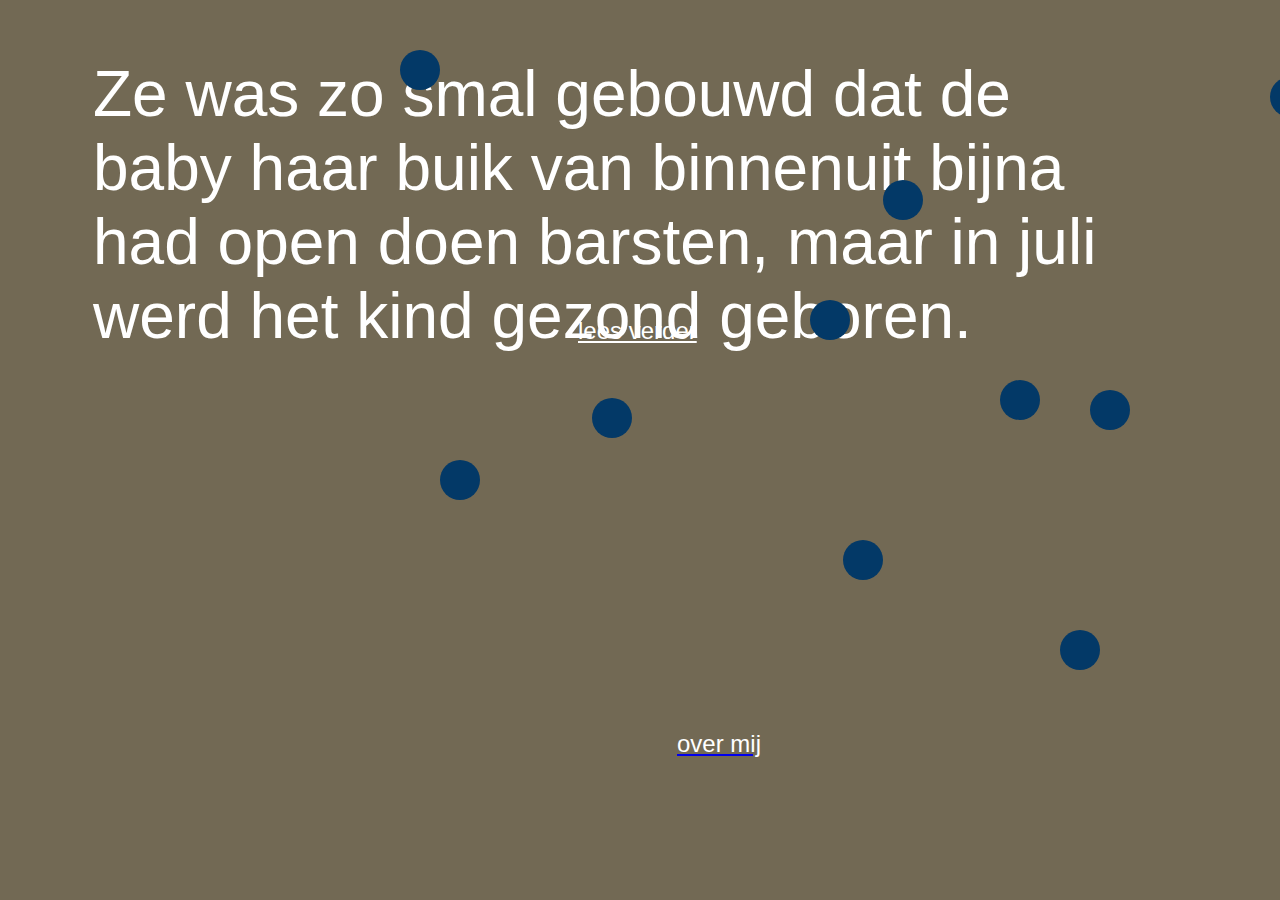
==== index.html @ d9cce674 "changes" ====
<!DOCTYPE html>
<html>
  <head>
    <link rel="stylesheet" href="style.css">
    <link rel="stylesheet" href="mobile.css">
    <title>littekens</title>
  </head>
  <body>
    <div class="v1_2"></div>
    <span class="v1_4"> Ze was zo smal gebouwd dat de baby haar buik van binnenuit bijna had open doen barsten, maar in juli werd het kind gezond geboren.</span>
    <span class="v1_6">lees verder</span>
    <span class="v1_5"><a href="aboutme.html"><font color="#ffffff">over mij</font></a></span>
    <div class="v3_7"></div>
    <div class="v3_16"></div>
    <div class="v3_9"></div>
    <div class="v3_10"></div>
    <div class="v3_11"></div>
    <div class="v3_12"></div>
    <div class="v3_13"></div>
    <div class="v3_14"></div>
    <div class="v3_15"></div>
    <div class="v3_8"></div>
  </body>
</html>
---- style.css ----
* {
  box-sizing: border-box;
}
body {
   background-image: url("background.jpg");
   background-color: #726954;
  font-size: 14px;
}

.v1_5 {
  width: 248px;
  color: rgba(255,255,255,1);
  position: absolute;
  top: 730px;
  left: 595px;
  font-family: Helvetica;
  font-weight: Regular;
  font-size: 24px;
  opacity: 1;
  text-align: center;
  text-decoration: underline;
}
.v3_15 {
  width: 40px;
  height: 40px;
  background: rgba(3,57,103,1);
  opacity: 1;
  position: absolute;
  top: 180px;
  left: 883px;
  border-radius: 50%;
}
.v3_14 {
  width: 40px;
  height: 40px;
  background: rgba(3,57,103,1);
  opacity: 1;
  position: absolute;
  top: 50px;
  left: 400px;
  border-radius: 50%;
}
.v3_7 {
  width: 40px;
  height: 40px;
  background: rgba(3,57,103,1);
  opacity: 1;
  position: absolute;
  top: 380px;
  left: 1000px;
  border-radius: 50%;
}
.v3_16 {
  width: 40px;
  height: 40px;
  background: rgba(3,57,103,1);
  opacity: 1;
  position: absolute;
  top: 630px;
  left: 1060px;
  border-radius: 50%;
}
.v3_9 {
  width: 40px;
  height: 40px;
  background: rgba(3,57,103,1);
  opacity: 1;
  position: absolute;
  top: 300px;
  left: 810px;
  border-radius: 50%;
}
.v3_10 {
  width: 40px;
  height: 40px;
  background: rgba(3,57,103,1);
  opacity: 1;
  position: absolute;
  top: 398px;
  left: 592px;
  border-radius: 50%;
}
.v3_11 {
  width: 40px;
  height: 40px;
  background: rgba(3,57,103,1);
  opacity: 1;
  position: absolute;
  top: 460px;
  left: 440px;
  border-radius: 50%;
}
.v3_12 {
  width: 40px;
  height: 40px;
  background: rgba(3,57,103,1);
  opacity: 1;
  position: absolute;
  top: 77px;
  left: 1270px;
  border-radius: 50%;
}
.v3_13 {
  width: 40px;
  height: 40px;
  background: rgba(3,57,103,1);
  opacity: 1;
  position: absolute;
  top: 540px;
  left: 843px;
  border-radius: 50%;
}
.v3_8 {
  width: 40px;
  height: 40px;
  background: rgba(3,57,103,1);
  opacity: 1;
  position: absolute;
  top: 390px;
  left: 1090px;
  border-radius: 50%;
}
.v1_4 {
  width: 80%;
  color: rgba(255,255,255,1);
  position: absolute;
  top: 57px;
  left: 93px;
  font-family: Helvetica;
  font-weight: Regular;
  font-size: 64px;
  opacity: 1;
  text-align: left;
}
.v1_6 {
  width: 248px;
  color: rgba(255,255,255,1);
  position: absolute;
  top: 317px;
  left: 578px;
  font-family: Helvetica;
  font-weight: Regular;
  font-size: 24px;
  opacity: 1;
  text-align: left;
  text-decoration: underline;
}
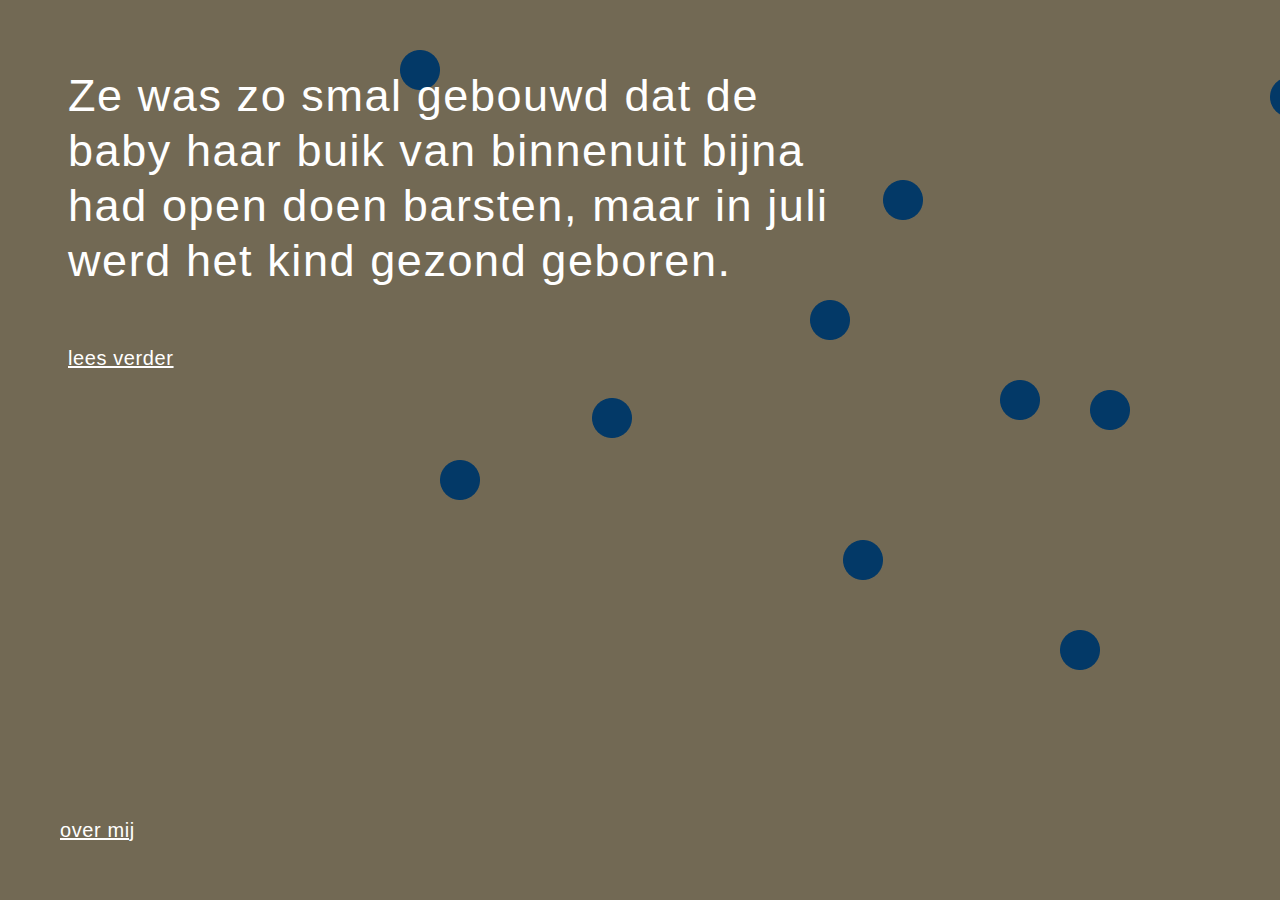
==== commit 5e64902a: "changes" ====
--- a/index.html
+++ b/index.html
@@ -1,24 +1,30 @@
 <!DOCTYPE html>
-<html>
+
+<html lang="nl"">
   <head>
+    <meta charset="UTF-8">
+    <meta http-equiv="X-UA-Compatible" content="IE=edge">
+    <meta name="viewport" content="width=device-width, initial-scale=1.0">
+    <meta name="theme-color" content="#ffffff">
     <link rel="stylesheet" href="style.css">
-    <link rel="stylesheet" href="mobile.css">
-    <title>littekens</title>
+    <title>marleen rosalie doré</title>
+    <style data-emotion="css"></style>
+    <style> body{
+      background-image: url("background1.png")
+    }
+  </style>
   </head>
   <body>
-    <div class="v1_2"></div>
-    <span class="v1_4"> Ze was zo smal gebouwd dat de baby haar buik van binnenuit bijna had open doen barsten, maar in juli werd het kind gezond geboren.</span>
-    <span class="v1_6">lees verder</span>
-    <span class="v1_5"><a href="aboutme.html"><font color="#ffffff">over mij</font></a></span>
-    <div class="v3_7"></div>
-    <div class="v3_16"></div>
-    <div class="v3_9"></div>
-    <div class="v3_10"></div>
-    <div class="v3_11"></div>
-    <div class="v3_12"></div>
-    <div class="v3_13"></div>
-    <div class="v3_14"></div>
-    <div class="v3_15"></div>
-    <div class="v3_8"></div>
-  </body>
+    <footer class="footer">
+      <a href="overmij.html"><font color="#ffffff">over mij</font></a>
+    </footer>
+    <main class="main">
+    <section class="content">
+    <h1> Ze was zo smal gebouwd dat de baby haar buik van binnenuit bijna had open doen barsten, maar in juli werd het kind gezond geboren.</h1>
+    <p>lees verder</p>
+    </section>
+    </main>
+    <div id="b7470315-27e4-4181-9000-3c9f4e04e3fd-bottom"></div>
+    </body>
+
 </html>
--- a/style.css
+++ b/style.css
@@ -1,147 +1,67 @@
-* {
+html {
   box-sizing: border-box;
 }
-body {
-   background-image: url("background.jpg");
-   background-color: #726954;
-  font-size: 14px;
+
+*,
+*::before,
+*::after {
+  box-sizing: inherit;
 }
 
-.v1_5 {
-  width: 248px;
-  color: rgba(255,255,255,1);
-  position: absolute;
-  top: 730px;
-  left: 595px;
+body {
   font-family: Helvetica;
-  font-weight: Regular;
-  font-size: 24px;
+  font-size: 20px;
+  line-height: 20px;
+  letter-spacing: 0.03em;
+  color: white;
+  background-image: url("background2.jpg");
+}
+
+h1 {
+  font-family: Helvetica;
+  margin: 0;
+  margin-bottom: 60px;
+  font-size: 45px;
+  font-weight: normal;
   opacity: 1;
-  text-align: center;
+  line-height: 55px;
+  letter-spacing: 0.035em;
+}
+
+p {
+  margin: 0;
   text-decoration: underline;
 }
-.v3_15 {
-  width: 40px;
-  height: 40px;
-  background: rgba(3,57,103,1);
-  opacity: 1;
-  position: absolute;
-  top: 180px;
-  left: 883px;
-  border-radius: 50%;
+p:not(:last-child) {
+  margin-bottom: 21px;
 }
-.v3_14 {
-  width: 40px;
-  height: 40px;
-  background: rgba(3,57,103,1);
-  opacity: 1;
-  position: absolute;
-  top: 50px;
-  left: 400px;
-  border-radius: 50%;
+
+a {
+  text-decoration: none;
+  color: black;
 }
-.v3_7 {
-  width: 40px;
-  height: 40px;
-  background: rgba(3,57,103,1);
-  opacity: 1;
-  position: absolute;
-  top: 380px;
-  left: 1000px;
-  border-radius: 50%;
+a:hover,
+a:focus {
+  text-decoration: none;
+  color: dimgray;
 }
-.v3_16 {
-  width: 40px;
-  height: 40px;
-  background: rgba(3,57,103,1);
-  opacity: 1;
-  position: absolute;
-  top: 630px;
-  left: 1060px;
-  border-radius: 50%;
+
+.main {
+  position: relative;
+  margin: 0 auto;
+  padding: 60px;
+  background-image: url("background1.jpg");
 }
-.v3_9 {
-  width: 40px;
-  height: 40px;
-  background: rgba(3,57,103,1);
-  opacity: 1;
-  position: absolute;
-  top: 300px;
-  left: 810px;
-  border-radius: 50%;
+
+.content {
+  max-width: 768px;
+  margin-bottom: 60px;
 }
-.v3_10 {
-  width: 40px;
-  height: 40px;
-  background: rgba(3,57,103,1);
-  opacity: 1;
-  position: absolute;
-  top: 398px;
-  left: 592px;
-  border-radius: 50%;
+
+  .footer {
+    position: absolute;
+    bottom: 60px;
+    left: 60px;
+    text-decoration: underline;
+  }
 }
-.v3_11 {
-  width: 40px;
-  height: 40px;
-  background: rgba(3,57,103,1);
-  opacity: 1;
-  position: absolute;
-  top: 460px;
-  left: 440px;
-  border-radius: 50%;
-}
-.v3_12 {
-  width: 40px;
-  height: 40px;
-  background: rgba(3,57,103,1);
-  opacity: 1;
-  position: absolute;
-  top: 77px;
-  left: 1270px;
-  border-radius: 50%;
-}
-.v3_13 {
-  width: 40px;
-  height: 40px;
-  background: rgba(3,57,103,1);
-  opacity: 1;
-  position: absolute;
-  top: 540px;
-  left: 843px;
-  border-radius: 50%;
-}
-.v3_8 {
-  width: 40px;
-  height: 40px;
-  background: rgba(3,57,103,1);
-  opacity: 1;
-  position: absolute;
-  top: 390px;
-  left: 1090px;
-  border-radius: 50%;
-}
-.v1_4 {
-  width: 80%;
-  color: rgba(255,255,255,1);
-  position: absolute;
-  top: 57px;
-  left: 93px;
-  font-family: Helvetica;
-  font-weight: Regular;
-  font-size: 64px;
-  opacity: 1;
-  text-align: left;
-}
-.v1_6 {
-  width: 248px;
-  color: rgba(255,255,255,1);
-  position: absolute;
-  top: 317px;
-  left: 578px;
-  font-family: Helvetica;
-  font-weight: Regular;
-  font-size: 24px;
-  opacity: 1;
-  text-align: left;
-  text-decoration: underline;
-}
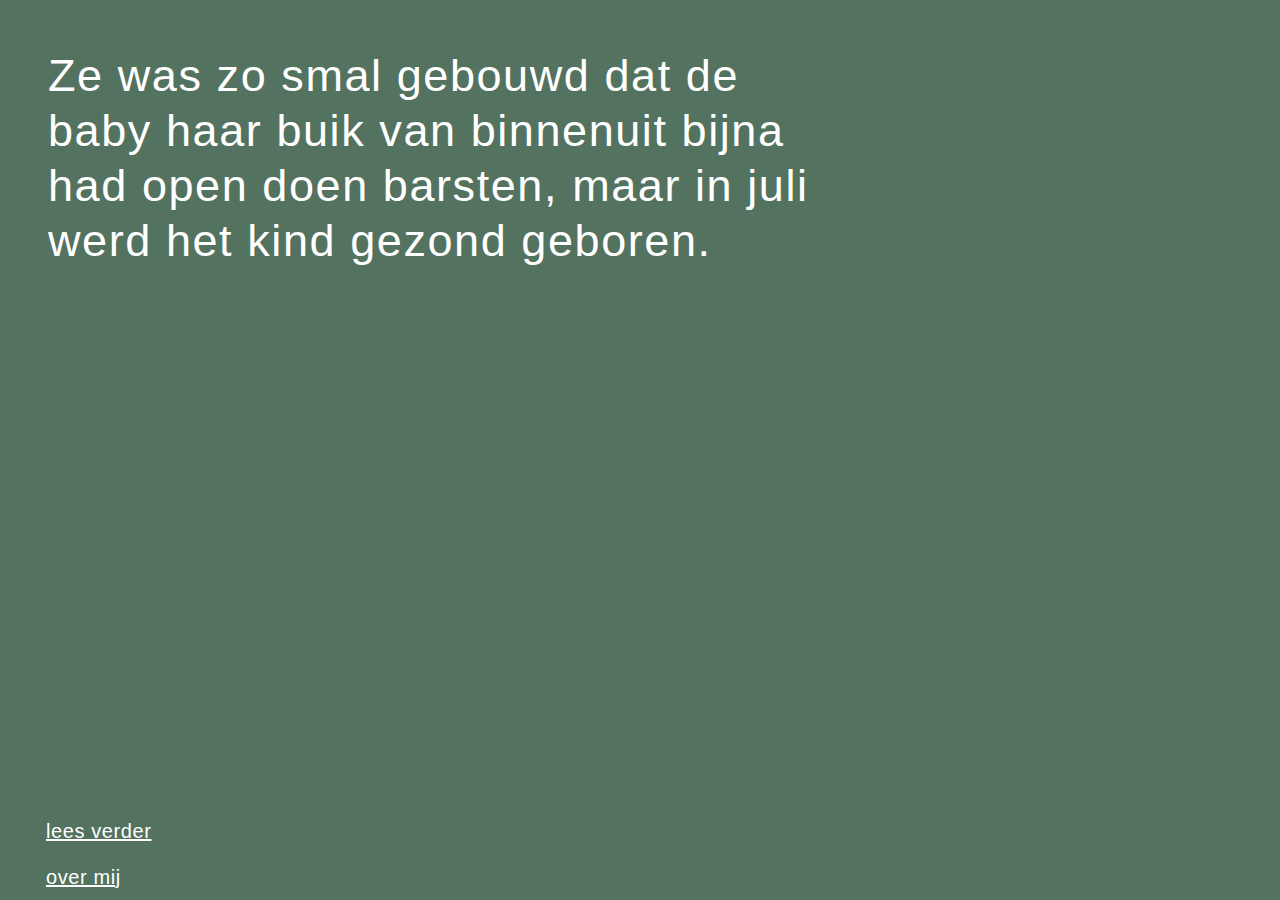
==== commit e79292f0: "google analytics" ====
--- a/index.html
+++ b/index.html
@@ -2,6 +2,15 @@
 
 <html lang="nl"">
   <head>
+    <!-- Global site tag (gtag.js) - Google Analytics -->
+    <script async src="https://www.googletagmanager.com/gtag/js?id=G-5XTT0JPWYS"></script>
+    <script>
+      window.dataLayer = window.dataLayer || [];
+      function gtag(){dataLayer.push(arguments);}
+      gtag('js', new Date());
+
+      gtag('config', 'G-5XTT0JPWYS');
+    </script>
     <meta charset="UTF-8">
     <meta http-equiv="X-UA-Compatible" content="IE=edge">
     <meta name="viewport" content="width=device-width, initial-scale=1.0">
@@ -9,22 +18,30 @@
     <link rel="stylesheet" href="style.css">
     <title>marleen rosalie doré</title>
     <style data-emotion="css"></style>
+    <link rel="icon"
+        type="image/icon"
+        href="favicon.ico">
     <style> body{
-      background-image: url("background1.png")
+      background-image: url("achtergrond.png")
     }
   </style>
   </head>
   <body>
-    <footer class="footer">
-      <a href="overmij.html"><font color="#ffffff">over mij</font></a>
-    </footer>
     <main class="main">
     <section class="content">
-    <h1> Ze was zo smal gebouwd dat de baby haar buik van binnenuit bijna had open doen barsten, maar in juli werd het kind gezond geboren.</h1>
-    <p>lees verder</p>
-    </section>
+    <h1>Ze was zo smal gebouwd dat de baby haar buik van binnenuit bijna had open doen barsten, maar in juli werd het kind gezond geboren.
+    <br>
+    <br>
+    </h1>
+  </section>
+    <footer class="footer1">
+          <a href="leesverder.html"><font color="#ffffff">lees verder</font></a>
+          <br>
+          <a href="overmij.html"><font color="#ffffff">over mij</font></a><br>
+      </footer>
     </main>
     <div id="b7470315-27e4-4181-9000-3c9f4e04e3fd-bottom"></div>
     </body>
 
+  </html>
 </html>
--- a/style.css
+++ b/style.css
@@ -8,13 +8,42 @@
   box-sizing: inherit;
 }
 
+@media only screen and (max-width: 320px) {
+
+   body {
+      font-size: 2em;
+   }
+}
+
+   @media only screen and (max-width: 640px) {h1 { font-size: 30px !important; }}
+
+   @media only screen and (max-width: 640px) {p { font-size: 20px !important; }}
+
+   @media only screen and (max-width: 640px) {h2 { font-size: 25px !important; }}
+
+   @media only screen and (max-width: 640px) {footer1 { font-size: 20px !important; }}
+
+   @media only screen and (max-width: 640px) {footer2 { font-size: 20px !important; }}
+
+
+.mobile-bg-fix-wrap .mobile-bg-fix-img {
+position: absolute;
+width: 100%;
+height: 125%;
+background-size: cover;
+}
+
 body {
   font-family: Helvetica;
-  font-size: 20px;
+  font-size: 18px;
   line-height: 20px;
   letter-spacing: 0.03em;
   color: white;
-  background-image: url("background2.jpg");
+  background-image: url("achtergrond.png");
+  background-size: cover;
+  background-position: 90%;
+  background-attachment: fixed;
+  background-color: #547260;
 }
 
 h1 {
@@ -28,9 +57,25 @@
   letter-spacing: 0.035em;
 }
 
+h2 {
+  font-family: Helvetica;
+  margin: 0;
+  margin-bottom: 20px;
+  font-size: 30px;
+  font-weight: normal;
+  opacity: 1;
+  line-height: 32px;
+  letter-spacing: 0.035em;
+
+}
+
 p {
   margin: 0;
-  text-decoration: underline;
+  font-size: 20px;
+  line-height: 25px;
+  letter-spacing: 0.03em;
+  color: #ffffff
+
 }
 p:not(:last-child) {
   margin-bottom: 21px;
@@ -49,7 +94,10 @@
 .main {
   position: relative;
   margin: 0 auto;
-  padding: 60px;
+  padding-top: 40px;
+    padding-right: 40px;
+    padding-bottom: 2px;
+    padding-left: 40px;
   background-image: url("background1.jpg");
 }
 
@@ -58,10 +106,29 @@
   margin-bottom: 60px;
 }
 
-  .footer {
-    position: absolute;
-    bottom: 60px;
-    left: 60px;
+  .footer1 {
+    position: fixed;
+    width:100%;
     text-decoration: underline;
+    bottom: 0px;
+    left: 46px;
+    font-size: 20px;
+    line-height: 46px;
+    letter-spacing: 0.03em;
+    background-color: #547260
+}
+  .footer2 {
+      position: fixed;
+      width:100%;
+      bottom: 0px;
+      left: 46px;
+      text-decoration: underline;
+      font-size: 20px;
+      line-height: 60px;
+      letter-spacing: 0.03em;
+      background-color: #547260;
+      font color="#ffffff"
+
+
   }
 }
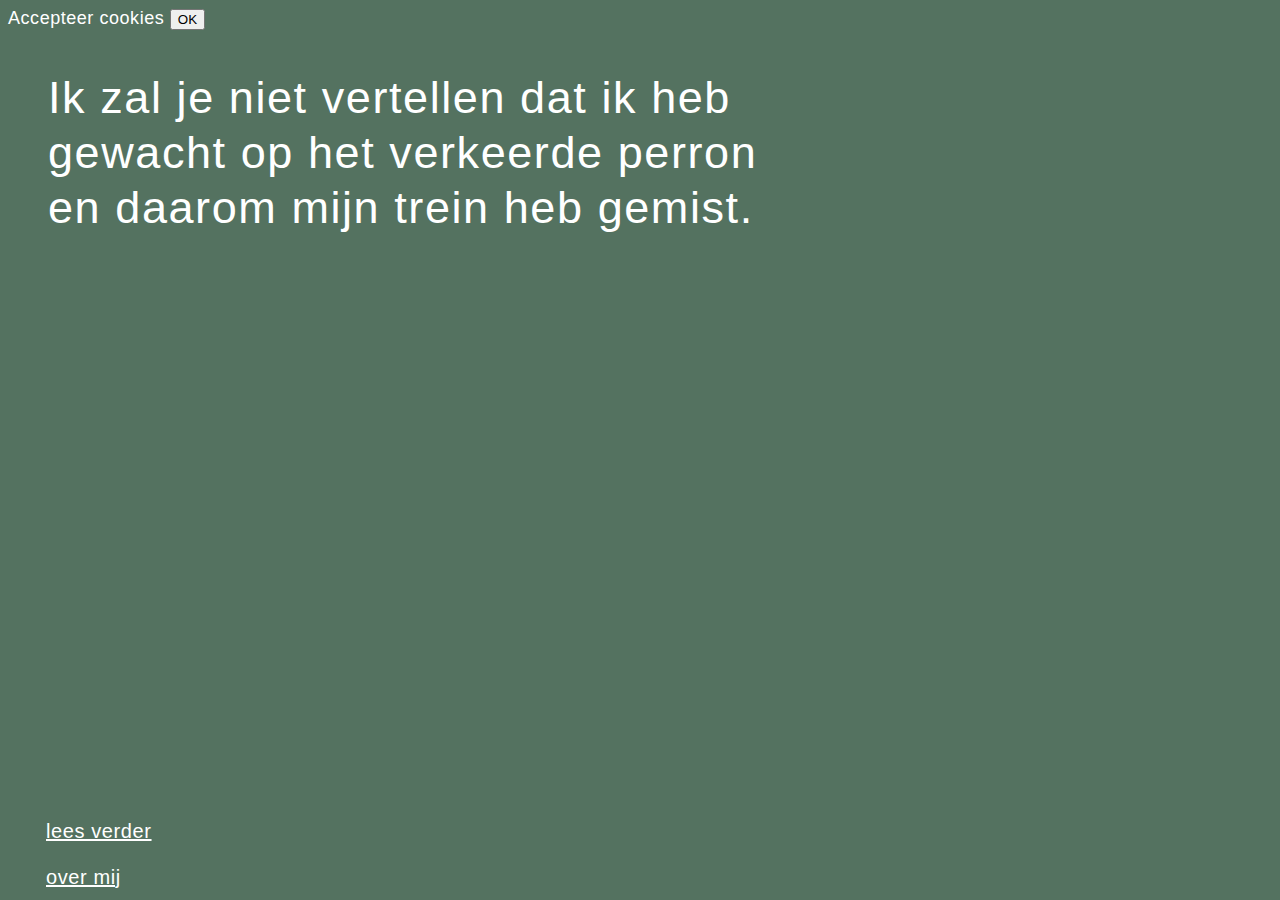
==== commit 4a352611: "Update index.html" ====
--- a/index.html
+++ b/index.html
@@ -2,6 +2,10 @@
 
 <html lang="nl"">
   <head>
+    <div class="cookies-eu-banner">
+  Accepteer cookies
+  <button>OK</button>
+</div>
     <!-- Global site tag (gtag.js) - Google Analytics -->
     <script async src="https://www.googletagmanager.com/gtag/js?id=G-5XTT0JPWYS"></script>
     <script>
@@ -22,14 +26,14 @@
         type="image/icon"
         href="favicon.ico">
     <style> body{
-      background-image: url("achtergrond.png")
+      background-image: url("Untitled_Artwork.png")
     }
   </style>
   </head>
   <body>
     <main class="main">
     <section class="content">
-    <h1>Ze was zo smal gebouwd dat de baby haar buik van binnenuit bijna had open doen barsten, maar in juli werd het kind gezond geboren.
+    <h1>Ik zal je niet vertellen dat ik heb gewacht op het verkeerde perron en daarom mijn trein heb gemist.
     <br>
     <br>
     </h1>
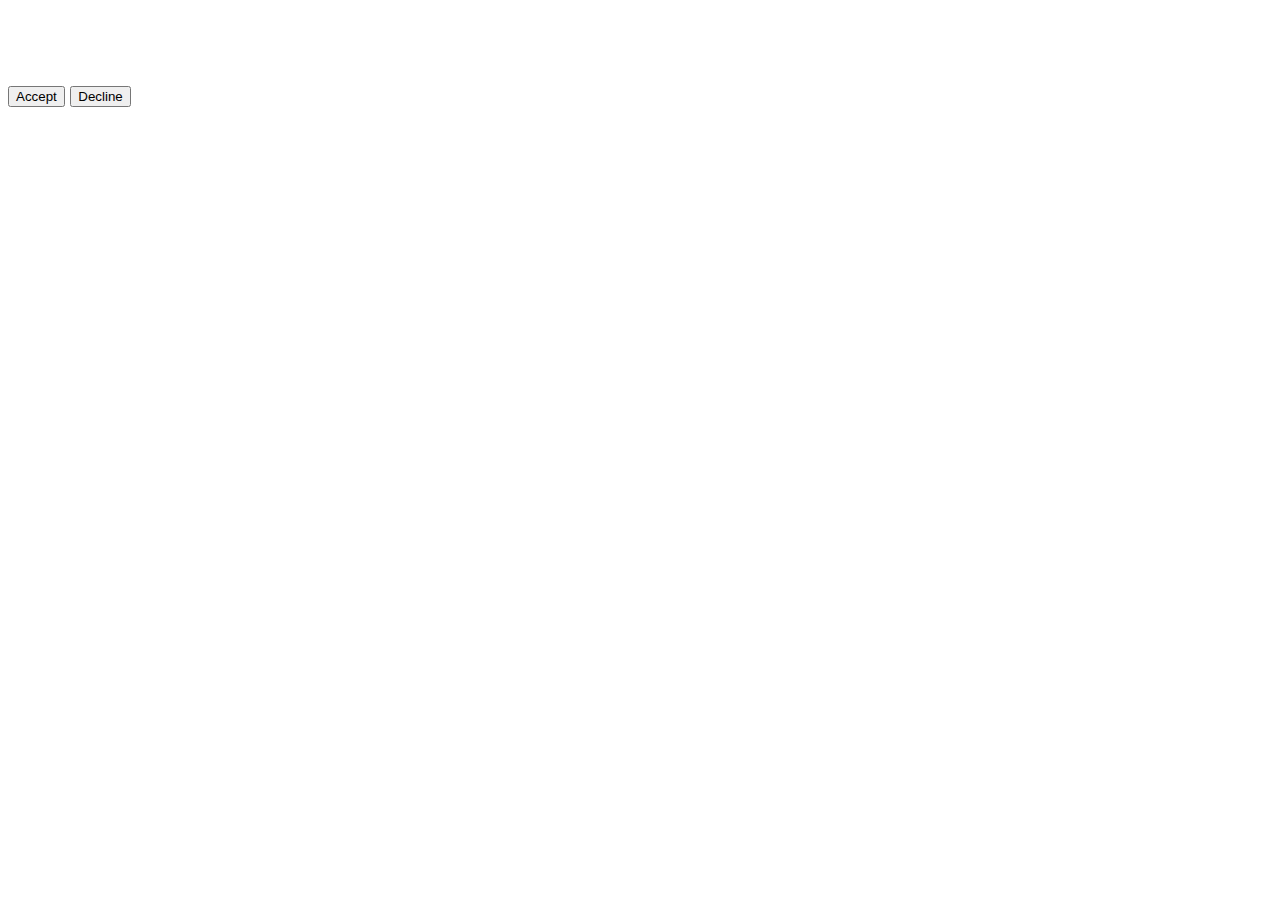
==== commit 51ea7d92: "Update index.html" ====
--- a/index.html
+++ b/index.html
@@ -2,10 +2,30 @@
 
 <html lang="nl"">
   <head>
-    <div class="cookies-eu-banner">
-  Accepteer cookies
-  <button>OK</button>
-</div>
+    <!-- Coding By CodingNepal - codingnepalweb.com -->
+    <meta charset="UTF-8" />
+    <meta http-equiv="X-UA-Compatible" content="IE=edge" />
+    <meta name="viewport" content="width=device-width, initial-scale=1.0" />
+   <title>Popup Cookie Consent Box</title>
+    <link rel="stylesheet" href="style.css" />
+    <script src="script.js" defer></script>
+  <body>
+    <div class="wrapper">
+      <header>
+        <i class="bx bx-cookie"></i>
+        <h2>Cookies Consent</h2>
+      </header>
+      <div class="data">
+        <p>This website use cookies.</p>
+      </div>
+      <div class="buttons">
+        <button class="button" id="acceptBtn">Accept</button>
+        <button class="button" id="declineBtn">Decline</button>
+      </div>
+    </div>
+  </body>
+</html>
+
     <!-- Global site tag (gtag.js) - Google Analytics -->
     <script async src="https://www.googletagmanager.com/gtag/js?id=G-5XTT0JPWYS"></script>
     <script>
@@ -29,6 +49,28 @@
       background-image: url("Untitled_Artwork.png")
     }
   </style>
+
+    <script>
+window.addEventListener("load", function(){
+window.cookieconsent.initialise({
+  "palette": {
+    "popup": {
+      "background": "#35459a",
+      "text": "#ffffff"
+    },
+    "button": {
+      "background": "#oooooo",
+      "text": "#ffffff"
+    }
+  },
+  "content": {
+    "message": "This website uses cookies to ensure you get the best experience on our website.",
+    "dismiss": "Got it!",
+    "link": "Learn more",
+    "href": "http://cookies.insites.com/about-cookies"
+  }
+})});
+</script>
   </head>
   <body>
     <main class="main">
--- a/style.css
+++ b/style.css
@@ -2,6 +2,7 @@
   box-sizing: border-box;
 }
 
+*= require cookieconsent;
 *,
 *::before,
 *::after {
@@ -39,11 +40,10 @@
   line-height: 20px;
   letter-spacing: 0.03em;
   color: white;
-  background-image: url("achtergrond.png");
+  background-image: url("Untitled_Artwork.png");
   background-size: cover;
   background-position: 90%;
   background-attachment: fixed;
-  background-color: #547260;
 }
 
 h1 {
@@ -98,7 +98,7 @@
     padding-right: 40px;
     padding-bottom: 2px;
     padding-left: 40px;
-  background-image: url("background1.jpg");
+  background-image: url("Untitled_Artwork.png");
 }
 
 .content {
@@ -115,7 +115,7 @@
     font-size: 20px;
     line-height: 46px;
     letter-spacing: 0.03em;
-    background-color: #547260
+    background-color: "#35459a"
 }
   .footer2 {
       position: fixed;
@@ -126,9 +126,91 @@
       font-size: 20px;
       line-height: 60px;
       letter-spacing: 0.03em;
-      background-color: #547260;
+      background-color: "#35459a";
       font color="#ffffff"
 
+@import url("https://fonts.googleapis.com/css2?family=Poppins:wght@300;400;500;600&display=swap");
+* {
+  margin: 0;
+  padding: 0;
+  box-sizing: border-box;
+  font-family: "Poppins", sans-serif;
+}
+body {
+  min-height: 100vh;
+  background-color: #4070f4;
+}
+.wrapper {
+  position: fixed;
+  bottom: 50px;
+  right: -370px;
+  max-width: 345px;
+  width: 100%;
+  background: #fff;
+  border-radius: 8px;
+  padding: 15px 25px 22px;
+  transition: right 0.3s ease;
+  box-shadow: 0 5px 10px rgba(0, 0, 0, 0.1);
+}
+.wrapper.show {
+  right: 20px;
+}
+.wrapper header {
+  display: flex;
+  align-items: center;
+  column-gap: 15px;
+}
+header i {
+  color: #4070f4;
+  font-size: 32px;
+}
+header h2 {
+  color: #4070f4;
+  font-weight: 500;
+}
+.wrapper .data {
+  margin-top: 16px;
+}
+.wrapper .data p {
+  color: #333;
+  font-size: 16px;
+}
+.data p a {
+  color: #4070f4;
+  text-decoration: none;
+}
+.data p a:hover {
+  text-decoration: underline;
+}
+.wrapper .buttons {
+  margin-top: 16px;
+  width: 100%;
+  display: flex;
+  align-items: center;
+  justify-content: space-between;
+}
+.buttons .button {
+  border: none;
+  color: #fff;
+  padding: 8px 0;
+  border-radius: 4px;
+  background: #4070f4;
+  cursor: pointer;
+  width: calc(100% / 2 - 10px);
+  transition: all 0.2s ease;
+}
+.buttons #acceptBtn:hover {
+  background-color: #034bf1;
+}
+#declineBtn {
+  border: 2px solid #4070f4;
+  background-color: #fff;
+  color: #4070f4;
+}
+#declineBtn:hover {
+  background-color: #4070f4;
+  color: #fff;
+} 
 
   }
 }
--- a/style.css
+++ b/style.css
@@ -2,6 +2,7 @@
   box-sizing: border-box;
 }
 
+*= require cookieconsent;
 *,
 *::before,
 *::after {
@@ -39,11 +40,10 @@
   line-height: 20px;
   letter-spacing: 0.03em;
   color: white;
-  background-image: url("achtergrond.png");
+  background-image: url("Untitled_Artwork.png");
   background-size: cover;
   background-position: 90%;
   background-attachment: fixed;
-  background-color: #547260;
 }
 
 h1 {
@@ -98,7 +98,7 @@
     padding-right: 40px;
     padding-bottom: 2px;
     padding-left: 40px;
-  background-image: url("background1.jpg");
+  background-image: url("Untitled_Artwork.png");
 }
 
 .content {
@@ -115,7 +115,7 @@
     font-size: 20px;
     line-height: 46px;
     letter-spacing: 0.03em;
-    background-color: #547260
+    background-color: "#35459a"
 }
   .footer2 {
       position: fixed;
@@ -126,9 +126,91 @@
       font-size: 20px;
       line-height: 60px;
       letter-spacing: 0.03em;
-      background-color: #547260;
+      background-color: "#35459a";
       font color="#ffffff"
 
+@import url("https://fonts.googleapis.com/css2?family=Poppins:wght@300;400;500;600&display=swap");
+* {
+  margin: 0;
+  padding: 0;
+  box-sizing: border-box;
+  font-family: "Poppins", sans-serif;
+}
+body {
+  min-height: 100vh;
+  background-color: #4070f4;
+}
+.wrapper {
+  position: fixed;
+  bottom: 50px;
+  right: -370px;
+  max-width: 345px;
+  width: 100%;
+  background: #fff;
+  border-radius: 8px;
+  padding: 15px 25px 22px;
+  transition: right 0.3s ease;
+  box-shadow: 0 5px 10px rgba(0, 0, 0, 0.1);
+}
+.wrapper.show {
+  right: 20px;
+}
+.wrapper header {
+  display: flex;
+  align-items: center;
+  column-gap: 15px;
+}
+header i {
+  color: #4070f4;
+  font-size: 32px;
+}
+header h2 {
+  color: #4070f4;
+  font-weight: 500;
+}
+.wrapper .data {
+  margin-top: 16px;
+}
+.wrapper .data p {
+  color: #333;
+  font-size: 16px;
+}
+.data p a {
+  color: #4070f4;
+  text-decoration: none;
+}
+.data p a:hover {
+  text-decoration: underline;
+}
+.wrapper .buttons {
+  margin-top: 16px;
+  width: 100%;
+  display: flex;
+  align-items: center;
+  justify-content: space-between;
+}
+.buttons .button {
+  border: none;
+  color: #fff;
+  padding: 8px 0;
+  border-radius: 4px;
+  background: #4070f4;
+  cursor: pointer;
+  width: calc(100% / 2 - 10px);
+  transition: all 0.2s ease;
+}
+.buttons #acceptBtn:hover {
+  background-color: #034bf1;
+}
+#declineBtn {
+  border: 2px solid #4070f4;
+  background-color: #fff;
+  color: #4070f4;
+}
+#declineBtn:hover {
+  background-color: #4070f4;
+  color: #fff;
+} 
 
   }
 }
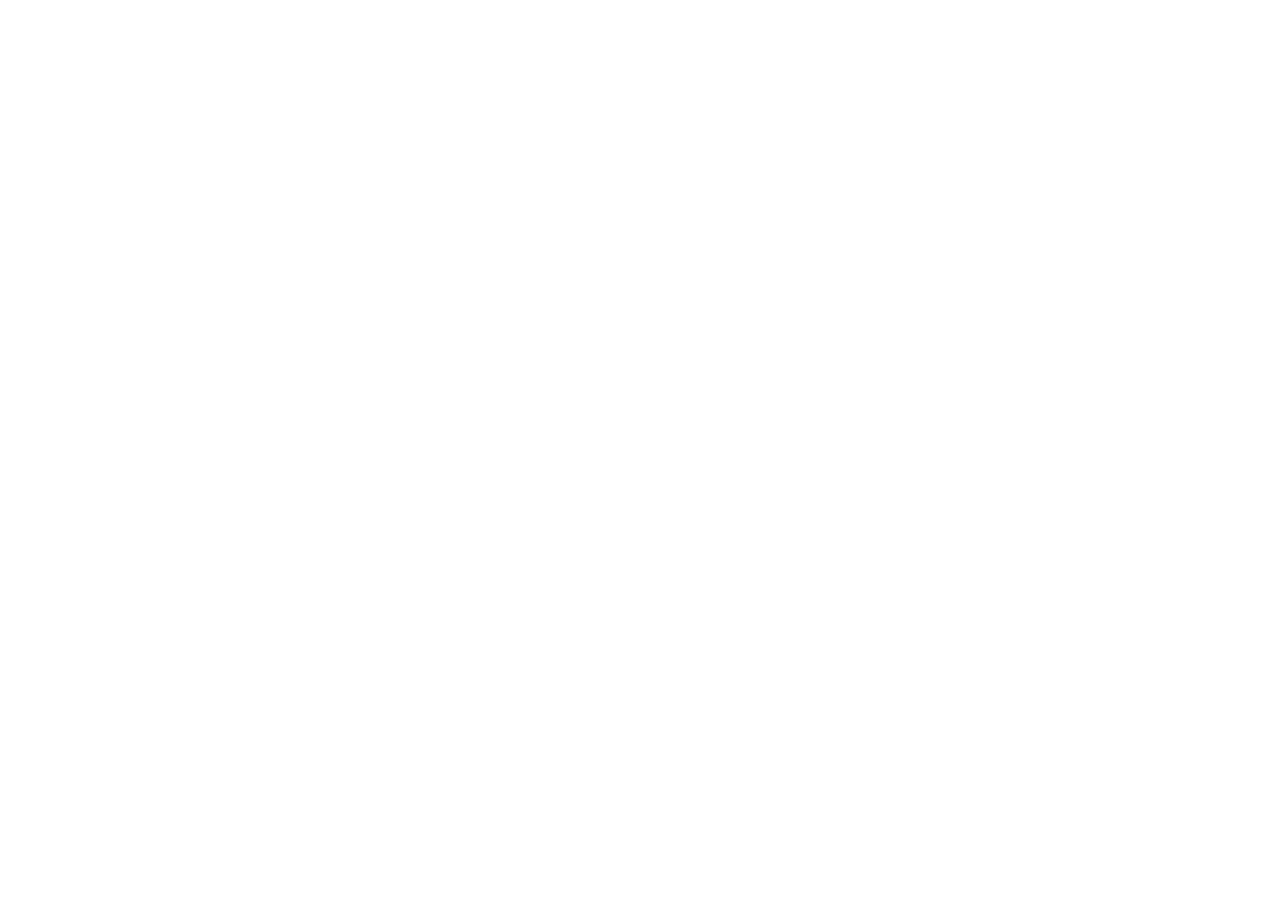
==== commit 3d5a441e: "Update index.html" ====
--- a/index.html
+++ b/index.html
@@ -1,31 +1,25 @@
 <!DOCTYPE html>
-
-<html lang="nl"">
+<html lang="en">
   <head>
-    <!-- Coding By CodingNepal - codingnepalweb.com -->
-    <meta charset="UTF-8" />
-    <meta http-equiv="X-UA-Compatible" content="IE=edge" />
-    <meta name="viewport" content="width=device-width, initial-scale=1.0" />
-   <title>Popup Cookie Consent Box</title>
-    <link rel="stylesheet" href="style.css" />
-    <script src="script.js" defer></script>
-  <body>
-    <div class="wrapper">
-      <header>
-        <i class="bx bx-cookie"></i>
-        <h2>Cookies Consent</h2>
-      </header>
-      <div class="data">
-        <p>This website use cookies.</p>
-      </div>
-      <div class="buttons">
-        <button class="button" id="acceptBtn">Accept</button>
-        <button class="button" id="declineBtn">Decline</button>
-      </div>
+  <div id="cookieNotice" class="light display-right" style="display: none;">
+    <div id="closeIcon" style="display: none;">
     </div>
-  </body>
+    <div class="title-wrap">
+        <h4>Cookie Consent</h4>
+    </div>
+    <div class="content-wrap">
+        <div class="msg-wrap">
+            <p>This website uses cookies or similar technologies, to enhance your browsing experience and provide personalized recommendations. By continuing to use our website, you agree to our  <a style="color:#115cfa;" href="/privacy-policy">Privacy Policy</a></p>
+            <div class="btn-wrap">
+                <button class="btn-primary" onclick="acceptCookieConsent();">Accept</button>
+            </div>
+        </div>
+    </div>
+</div>
+  </head>
 </html>
 
+<html lang="nl">
     <!-- Global site tag (gtag.js) - Google Analytics -->
     <script async src="https://www.googletagmanager.com/gtag/js?id=G-5XTT0JPWYS"></script>
     <script>
@@ -40,7 +34,7 @@
     <meta name="viewport" content="width=device-width, initial-scale=1.0">
     <meta name="theme-color" content="#ffffff">
     <link rel="stylesheet" href="style.css">
-    <title>marleen rosalie doré</title>
+    <title>marleen doré</title>
     <style data-emotion="css"></style>
     <link rel="icon"
         type="image/icon"
--- a/style.css
+++ b/style.css
@@ -41,7 +41,7 @@
   letter-spacing: 0.03em;
   color: white;
   background-image: url("Untitled_Artwork.png");
-  background-size: cover;
+  background-size: fill;
   background-position: 90%;
   background-attachment: fixed;
 }
@@ -129,88 +129,73 @@
       background-color: "#35459a";
       font color="#ffffff"
 
-@import url("https://fonts.googleapis.com/css2?family=Poppins:wght@300;400;500;600&display=swap");
 * {
-  margin: 0;
   padding: 0;
+  margin: 0;
   box-sizing: border-box;
+}
+body {
+  background-color: #f5f8ff;
+}
+#cookiePopup {
+  background-color: #ffffff;
+  position: absolute;
+  font-size: 14px;
+  width: 70vw;
+  max-width: 42.85em;
+  box-shadow: 0 0 2em rgba(5, 0, 31, 0.15);
   font-family: "Poppins", sans-serif;
-}
-body {
-  min-height: 100vh;
-  background-color: #4070f4;
-}
-.wrapper {
-  position: fixed;
-  bottom: 50px;
-  right: -370px;
-  max-width: 345px;
-  width: 100%;
-  background: #fff;
-  border-radius: 8px;
-  padding: 15px 25px 22px;
-  transition: right 0.3s ease;
-  box-shadow: 0 5px 10px rgba(0, 0, 0, 0.1);
-}
-.wrapper.show {
-  right: 20px;
-}
-.wrapper header {
-  display: flex;
-  align-items: center;
-  column-gap: 15px;
-}
-header i {
-  color: #4070f4;
-  font-size: 32px;
-}
-header h2 {
-  color: #4070f4;
-  font-weight: 500;
-}
-.wrapper .data {
-  margin-top: 16px;
-}
-.wrapper .data p {
-  color: #333;
-  font-size: 16px;
-}
-.data p a {
-  color: #4070f4;
-  text-decoration: none;
-}
-.data p a:hover {
-  text-decoration: underline;
-}
-.wrapper .buttons {
-  margin-top: 16px;
-  width: 100%;
-  display: flex;
-  align-items: center;
-  justify-content: space-between;
-}
-.buttons .button {
+  text-align: justify;
+  line-height: 1.8em;
+  padding: 2em 1.4em;
+  border-radius: 6px;
+  transition: all 0.5s ease-in;
+}
+#cookiePopup img {
+  display: block;
+  width: 3.75em;
+  transform: translateZ(0);
+  position: relative;
+  margin: auto;
+}
+#cookiePopup p {
+  text-align: center;
+  margin: 1.4em 0;
+}
+#cookiePopup button {
+  background-color: #6859fe;
   border: none;
-  color: #fff;
-  padding: 8px 0;
-  border-radius: 4px;
-  background: #4070f4;
-  cursor: pointer;
-  width: calc(100% / 2 - 10px);
-  transition: all 0.2s ease;
-}
-.buttons #acceptBtn:hover {
-  background-color: #034bf1;
-}
-#declineBtn {
-  border: 2px solid #4070f4;
-  background-color: #fff;
-  color: #4070f4;
-}
-#declineBtn:hover {
-  background-color: #4070f4;
-  color: #fff;
-} 
-
+  color: #ffffff;
+  font-size: 1.2em;
+  padding: 1em 1.4em;
+  display: block;
+  position: relative;
+  margin: auto;
+  border-radius: 5px;
+}
+#cookiePopup a {
+  color: #6859fe;
+}
+.hide {
+  visibility: hidden;
+  bottom: 0;
+  right: 2em;
+}
+.show {
+  visibility: visible;
+  bottom: 2em;
+  right: 2em;
+}
+@media only screen and (max-width: 37.5em) {
+  #cookiePopup {
+    width: 100%;
   }
-}
+  .hide {
+    bottom: 2em;
+    right: 0;
+  }
+  .show {
+    right: 0;
+    bottom: 0;
+  }
+}
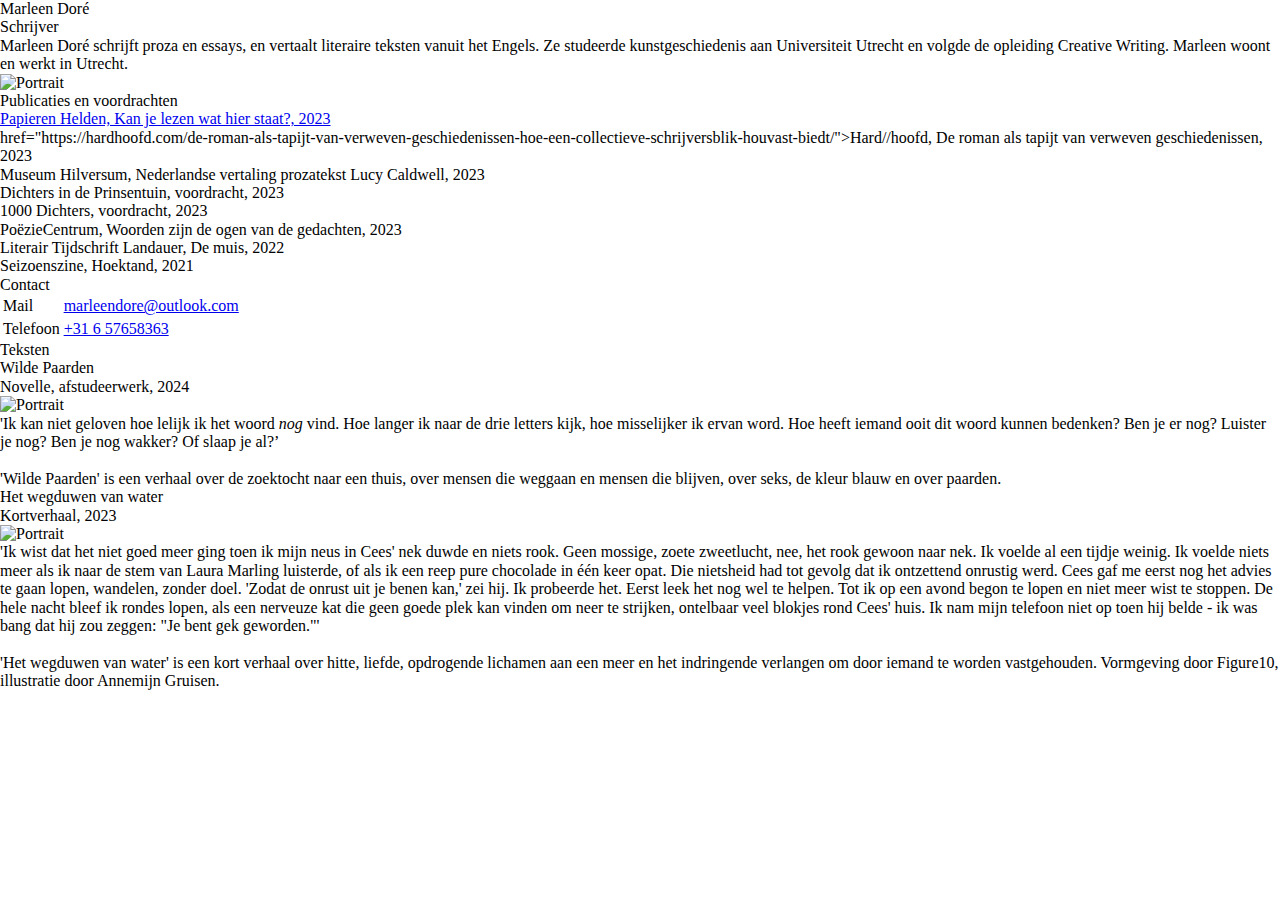
==== commit a51dc9e2: "Update index.html" ====
--- a/index.html
+++ b/index.html
@@ -1,87 +1,94 @@
 <!DOCTYPE html>
 <html lang="en">
-  <head>
-  <div id="cookieNotice" class="light display-right" style="display: none;">
-    <div id="closeIcon" style="display: none;">
+<head>
+  <meta charset="UTF-8">
+  <meta name="viewport" content="width=device-width, initial-scale=1.0">
+	
+  <title>Marleen Doré</title>
+
+  <link rel="stylesheet" href="normalize.css">
+  <link rel="stylesheet" type="text/css" href="styles.css">
+  <link rel="stylesheet" href="https://use.typekit.net/lyn6ten.css">
+
+  <link rel="icon" href="favicon.ico" type="favicon">
+	
+  <!-- Open Graph meta tags -->
+  <meta property="og:title" content="Marleen Doré">
+  <meta property="og:description" content="Schrijver">
+  <meta property="og:image" content="/images/icon.jpg">
+  <meta property="og:url" content="https://www.marleendore.nl/">
+</head>
+	
+<body>
+  <div class="container">
+    <div class="white-column" id="whiteColumn">
+      <div class="white-column-content column-content">
+        <div class="title">Marleen Doré</div>
+        <div class="header">Schrijver</div>
+        <div class="body">
+        Marleen Doré schrijft proza en essays, en vertaalt literaire teksten vanuit het Engels. Ze studeerde kunstgeschiedenis aan Universiteit Utrecht en volgde de opleiding Creative Writing. Marleen woont en werkt in Utrecht. 
+	</div>
+        <div class="rectangle">
+          <img src="images/Portrait.jpg" alt="Portrait">
+        </div>
+        <div class="header">Publicaties en voordrachten</div>
+        <div class="body">
+          <a href="https://papierenhelden.nl/verhaal/marleen-dore-kan-je-lezen-wat-hier-staat">Papieren Helden, Kan je lezen wat hier staat?, 2023</a>
+          <br><a>href="https://hardhoofd.com/de-roman-als-tapijt-van-verweven-geschiedenissen-hoe-een-collectieve-schrijversblik-houvast-biedt/">Hard//hoofd, De roman als tapijt van verweven geschiedenissen, 2023</a>
+          <br>Museum Hilversum, Nederlandse vertaling prozatekst Lucy Caldwell, 2023
+          <br>Dichters in de Prinsentuin, voordracht, 2023
+          <br>1000 Dichters, voordracht, 2023
+          <br>PoëzieCentrum, Woorden zijn de ogen van de gedachten, 2023
+          <br>Literair Tijdschrift Landauer, De muis, 2022
+          <br>Seizoenszine, Hoektand, 2021
+        </div>
+        <div class="header">Contact</div>  
+        <div class="contact-info">
+          <table>
+            <tr>
+              <td class="label">Mail</td>
+              <td class="value"><a href="mailto:marleendore@outlook.com">marleendore@outlook.com</a></td>
+            </tr>
+            <tr>
+              <td class="label">Telefoon</td>
+              <td class="value"><a href="tel:+31657658363">+31 6 57658363</a></td>
+            </tr>
+          </table>
+        </div>
+      </div>
     </div>
-    <div class="title-wrap">
-        <h4>Cookie Consent</h4>
+    <div class="paper-column" id="paperColumn">
+      <div class="paper-column-content column-content">
+        <!-- Header for the paper column -->
+        <div class="title">Teksten</div>
+        <div class="header">Wilde Paarden</div>
+		<div class="subheader">Novelle, afstudeerwerk, 2024</div>
+		<div class="rectangle">
+          <img src="images/Wilde Paarden.jpg" alt="Portrait">
+        </div>
+        <div class="body">
+			'Ik kan niet geloven hoe lelijk ik het woord <i>nog</i> vind. Hoe langer ik naar de drie letters kijk, hoe misselijker ik ervan word. Hoe heeft iemand ooit dit woord kunnen bedenken? Ben je er nog? Luister je nog? Ben je nog wakker? Of slaap je al?’
+
+          <br><br>
+          'Wilde Paarden' is een verhaal over de zoektocht naar een thuis, over mensen die weggaan en mensen die blijven, over seks, de kleur blauw en over paarden.
+        </div>
+		  
+		<div class="header">Het wegduwen van water</div>
+		<div class="subheader">Kortverhaal, 2023</div>
+		<div class="rectangle">
+          <img src="images/Het wegduwen van water.jpg" alt="Portrait">
+        </div>
+        <div class="body">
+         'Ik wist dat het niet goed meer ging toen ik mijn neus in Cees' nek duwde en niets rook. Geen mossige, zoete zweetlucht, nee, het rook gewoon naar nek. Ik voelde al een tijdje weinig. Ik voelde niets meer als ik naar de stem van Laura Marling luisterde, of als ik een reep pure chocolade in één keer opat. Die nietsheid had tot gevolg dat ik ontzettend onrustig werd. Cees gaf me eerst nog het advies te gaan lopen, wandelen, zonder doel. 'Zodat de onrust uit je benen kan,' zei hij. Ik probeerde het. Eerst leek het nog wel te helpen. Tot ik op een avond begon te lopen en niet meer wist te stoppen. De hele nacht bleef ik rondes lopen, als een nerveuze kat die geen goede plek kan vinden om neer te strijken, ontelbaar veel blokjes rond Cees' huis. Ik nam mijn telefoon niet op toen hij belde - ik was bang dat hij zou zeggen: "Je bent gek geworden."'
+
+          <br><br>
+          'Het wegduwen van water' is een kort verhaal over hitte, liefde, opdrogende lichamen aan een meer en het indringende verlangen om door iemand te worden vastgehouden. Vormgeving door Figure10, illustratie door Annemijn Gruisen.
+        </div>
+      </div>
     </div>
-    <div class="content-wrap">
-        <div class="msg-wrap">
-            <p>This website uses cookies or similar technologies, to enhance your browsing experience and provide personalized recommendations. By continuing to use our website, you agree to our  <a style="color:#115cfa;" href="/privacy-policy">Privacy Policy</a></p>
-            <div class="btn-wrap">
-                <button class="btn-primary" onclick="acceptCookieConsent();">Accept</button>
-            </div>
-        </div>
-    </div>
-</div>
-  </head>
+  </div>
+
+  <script src="script.js"></script>
+
+</body>
 </html>
-
-<html lang="nl">
-    <!-- Global site tag (gtag.js) - Google Analytics -->
-    <script async src="https://www.googletagmanager.com/gtag/js?id=G-5XTT0JPWYS"></script>
-    <script>
-      window.dataLayer = window.dataLayer || [];
-      function gtag(){dataLayer.push(arguments);}
-      gtag('js', new Date());
-
-      gtag('config', 'G-5XTT0JPWYS');
-    </script>
-    <meta charset="UTF-8">
-    <meta http-equiv="X-UA-Compatible" content="IE=edge">
-    <meta name="viewport" content="width=device-width, initial-scale=1.0">
-    <meta name="theme-color" content="#ffffff">
-    <link rel="stylesheet" href="style.css">
-    <title>marleen doré</title>
-    <style data-emotion="css"></style>
-    <link rel="icon"
-        type="image/icon"
-        href="favicon.ico">
-    <style> body{
-      background-image: url("Untitled_Artwork.png")
-    }
-  </style>
-
-    <script>
-window.addEventListener("load", function(){
-window.cookieconsent.initialise({
-  "palette": {
-    "popup": {
-      "background": "#35459a",
-      "text": "#ffffff"
-    },
-    "button": {
-      "background": "#oooooo",
-      "text": "#ffffff"
-    }
-  },
-  "content": {
-    "message": "This website uses cookies to ensure you get the best experience on our website.",
-    "dismiss": "Got it!",
-    "link": "Learn more",
-    "href": "http://cookies.insites.com/about-cookies"
-  }
-})});
-</script>
-  </head>
-  <body>
-    <main class="main">
-    <section class="content">
-    <h1>Ik zal je niet vertellen dat ik heb gewacht op het verkeerde perron en daarom mijn trein heb gemist.
-    <br>
-    <br>
-    </h1>
-  </section>
-    <footer class="footer1">
-          <a href="leesverder.html"><font color="#ffffff">lees verder</font></a>
-          <br>
-          <a href="overmij.html"><font color="#ffffff">over mij</font></a><br>
-      </footer>
-    </main>
-    <div id="b7470315-27e4-4181-9000-3c9f4e04e3fd-bottom"></div>
-    </body>
-
-  </html>
-</html>
